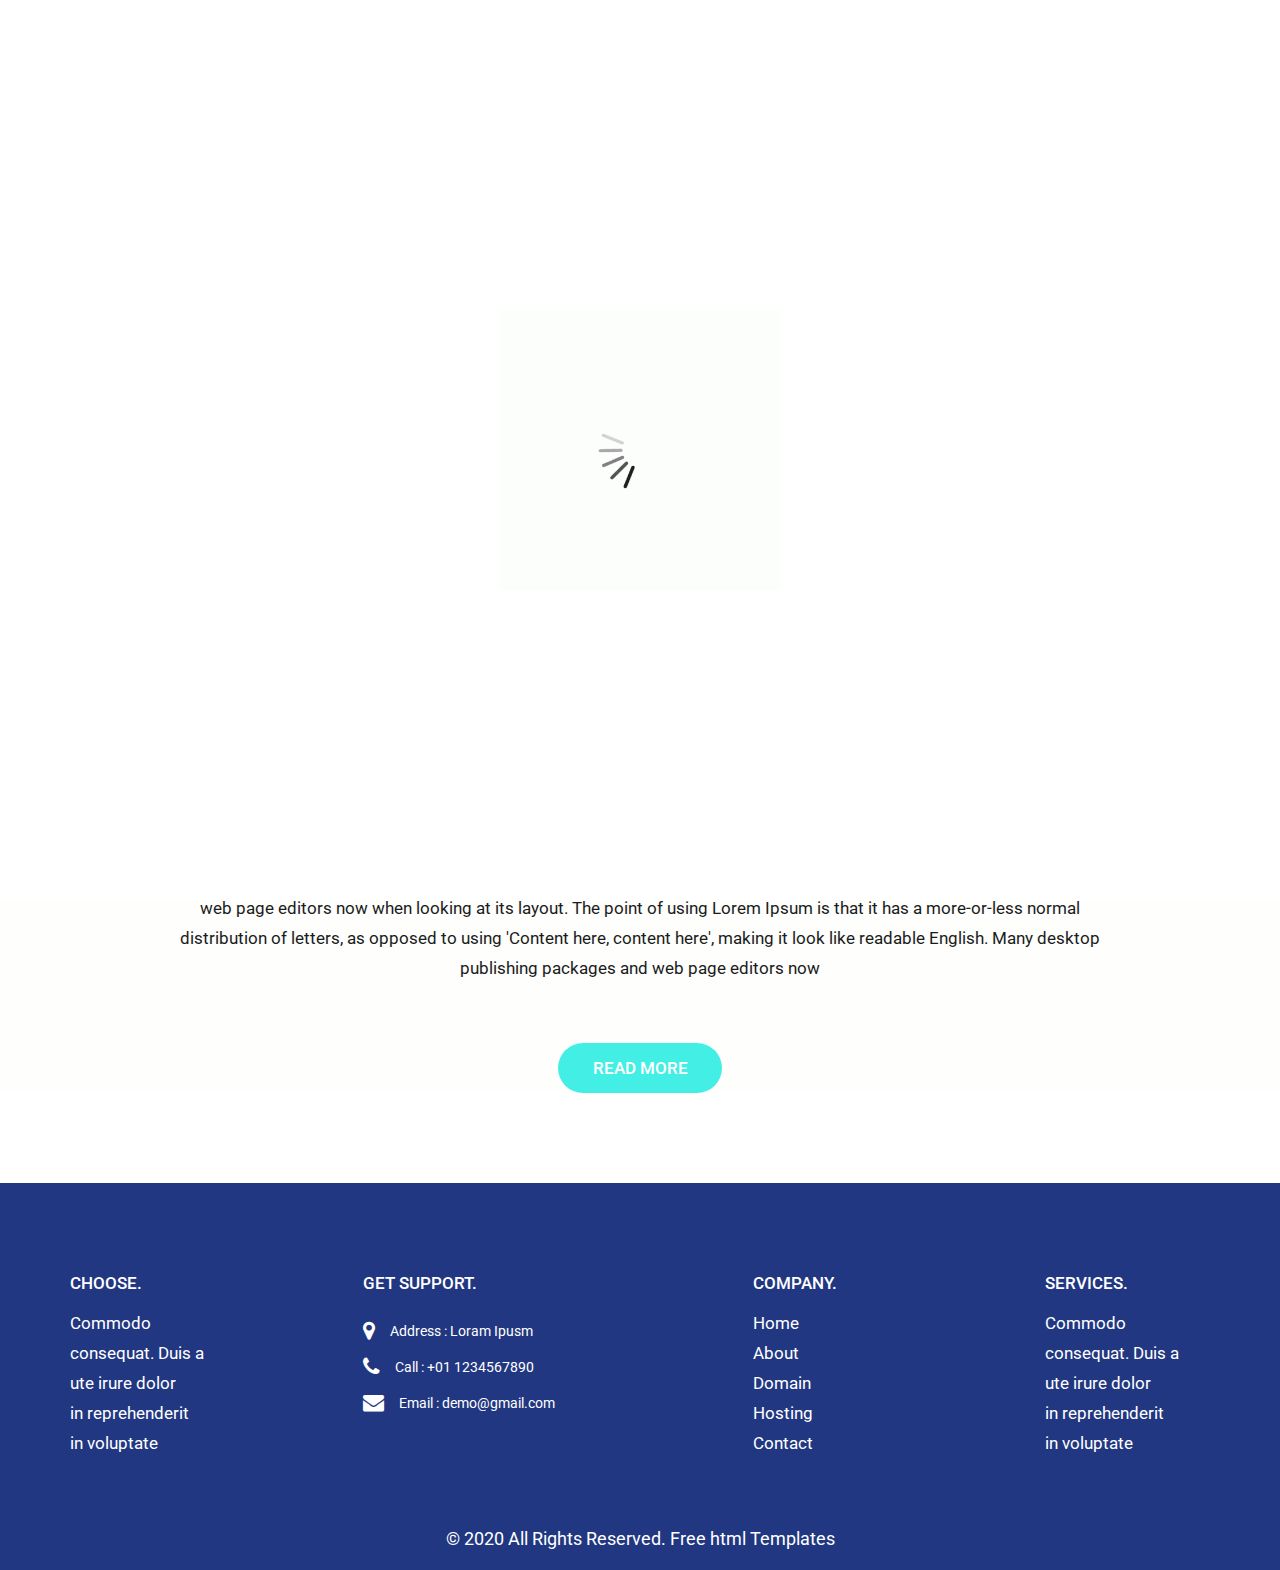
==== about.html @ 3edcdaa5 "First commit bio core. Still template" ====
<!DOCTYPE html>
<html lang="en">
   <head>
      <!-- basic -->
      <meta charset="utf-8">
      <meta http-equiv="X-UA-Compatible" content="IE=edge">
      <!-- mobile metas -->
      <meta name="viewport" content="width=device-width, initial-scale=1">
      <meta name="viewport" content="initial-scale=1, maximum-scale=1">
      <!-- site metas -->
      <title>Penn State - Bioinformatics Core</title>
      <meta name="keywords" content="">
      <meta name="description" content="">
      <meta name="author" content="">
      <!-- bootstrap css -->
      <link rel="stylesheet" href="css/bootstrap.min.css">
      <!-- style css -->
      <link rel="stylesheet" href="css/style.css">
      <!-- Responsive-->
      <link rel="stylesheet" href="css/responsive.css">
      <!-- fevicon -->
      <link rel="icon" href="images/fevicon.png" type="image/gif" />
      <!-- Tweaks for older IEs-->
      <link rel="stylesheet" href="https://netdna.bootstrapcdn.com/font-awesome/4.0.3/css/font-awesome.css">
      <!--[if lt IE 9]>
      <script src="https://oss.maxcdn.com/html5shiv/3.7.3/html5shiv.min.js"></script>
      <script src="https://oss.maxcdn.com/respond/1.4.2/respond.min.js"></script><![endif]-->
   </head>
   <!-- body -->
   <body class="main-layout inner_page">
      <!-- loader  -->
      <div class="loader_bg">
         <div class="loader"><img src="images/loading.gif" alt="#"/></div>
      </div>
      <!-- end loader -->
      <!-- header -->
      <div id="header-container"></div>
      <!-- end header inner -->
      <!-- about -->
      <div class="about">
         <div class="container">
            <div class="row">
               <div class="col-md-12">
                  <div class="titlepage text_align_center">
                     <h2>About <span class="blue_light">Comapny</span></h2>
                  </div>
               </div>
               <div class="col-md-10 offset-md-1">
                  <div class="about_img text_align_center">
                     <figure><img src="images/about.png" alt="#"/></figure>
                     <p>
                        when looking at its layout. The point of using Lorem Ipsum is that it has a more-or-less normal distribution of letters, as opposed to using 'Content here, content here', making it look like readable English. Many desktop publishing packages and web page editors now when looking at its layout. The point of using Lorem Ipsum is that it has a more-or-less normal distribution of letters, as opposed to using 'Content here, content here', making it look like readable English. Many desktop publishing packages and web page editors now 
                     </p>
                     <a class="read_more" href="Javascript:void(0)">Read More</a>
                  </div>
               </div>
            </div>
         </div>
      </div>
      <!-- end about -->
      <!--  footer -->
      <footer>
         <div class="footer">
            <div class="container">
               <div class="row">
                  <div class="col-lg-3 col-md-6 col-sm-6">
                     <div class="infoma text_align_left">
                        <h3>Choose.</h3>
                        <ul class="commodo">
                           <li>Commodo</li>
                           <li>consequat. Duis a</li>
                           <li>ute irure dolor</li>
                           <li>in reprehenderit </li>
                           <li>in voluptate </li>
                        </ul>
                     </div>
                  </div>
                  <div class="col-lg-4 col-md-6 col-sm-6">
                     <div class="infoma">
                        <h3>Get Support.</h3>
                        <ul class="conta">
                           <li><i class="fa fa-map-marker" aria-hidden="true"></i>Address : Loram Ipusm 
                           </li>
                           <li><i class="fa fa-phone" aria-hidden="true"></i>Call : +01 1234567890</li>
                           <li> <i class="fa fa-envelope" aria-hidden="true"></i><a href="Javascript:void(0)"> Email : demo@gmail.com</a></li>
                        </ul>
                     </div>
                  </div>
                  <div class="col-lg-3 col-md-6 col-sm-6">
                     <div class="infoma">
                        <h3>Company.</h3>
                        <ul class="menu_footer">
                           <li><a href="index.html">Home</a></li>
                           <li><a href="about.html">About </a></li>
                           <li><a href="domain.html">Domain</a></li>
                           <li><a href="hosting.html">Hosting</a></li>
                           <li><a href="contact.html">Contact</a></li>
                        </ul>
                     </div>
                  </div>
                  <div class="col-lg-2 col-md-6 col-sm-6">
                     <div class="infoma text_align_left">
                        <h3>Services.</h3>
                        <ul class="commodo">
                           <li>Commodo</li>
                           <li>consequat. Duis a</li>
                           <li>ute irure dolor</li>
                           <li>in reprehenderit </li>
                           <li>in voluptate </li>
                        </ul>
                     </div>
                  </div>
               </div>
            </div>
            <div class="copyright">
               <div class="container">
                  <div class="row">
                     <div class="col-md-12">
                        <p>© 2020 All Rights Reserved. <a href="https://html.design/"> Free html Templates</a></p>
                     </div>
                  </div>
               </div>
            </div>
         </div>
      </footer>
      <!-- end footer -->
      <!-- Javascript files-->
      <script src="js/jquery.min.js"></script>
      <script src="js/bootstrap.bundle.min.js"></script>
      <!-- sidebar -->
      <script src="js/custom.js"></script>
      <script src="js/components.js"></script>
   </body>
</html>
---- css/style.css ----
/*--------------------------------------------------------------------- 
File Name: style.css 
---------------------------------------------------------------------*/


/*--------------------------------------------------------------------- 
import Fonts 
---------------------------------------------------------------------*/

@import url('https://fonts.googleapis.com/css?family=Poppins:100,100i,200,200i,300,300i,400,400i,500,500i,600,600i,700,700i,800,800i,900,900i');
@import url('https://fonts.googleapis.com/css?family=Roboto:300,400,500,700,900&display=swap');

/*****---------------------------------------- 1) 
 2) font-family: 'Poppins', sans-serif;
 ----------------------------------------*****/


/*--------------------------------------------------------------------- 
import Files 
---------------------------------------------------------------------*/

@import url(animate.min.css);
@import url(normalize.css);
@import url(icomoon.css);
@import url(font-awesome.min.css);
@import url(owl.carousel.min.css);
@import url(nice-select.css);

/*--------------------------------------------------------------------- 
basic 
---------------------------------------------------------------------*/

* {
     box-sizing: border-box !important;
}

.container {
     max-width: 1170px;
}

html {
     scroll-behavior: smooth;
}

body {
     color: #666666;
     font-size: 14px;
     font-family: 'Roboto', sans-serif;
     line-height: 1.80857;
     font-weight: normal;
}

a {
     color: #1f1f1f;
     text-decoration: none !important;
     outline: none !important;
     -webkit-transition: all .3s ease-in-out;
     -moz-transition: all .3s ease-in-out;
     -ms-transition: all .3s ease-in-out;
     -o-transition: all .3s ease-in-out;
     transition: all .3s ease-in-out;
}

h1,
h2,
h3,
h4,
h5,
h6 {
     letter-spacing: 0;
     font-weight: normal;
     position: relative;
     padding: 0;
     font-weight: normal;
     line-height: normal;
     color: #111111;
     margin: 0
}

h1 {
     font-size: 24px;
}

h2 {
     font-size: 22px;
     font-family: 'Poppins', sans-serif;
}

h3 {
     font-size: 18px;
}

h4 {
     font-size: 16px
}

h5 {
     font-size: 14px
}

h6 {
     font-size: 13px
}

*,
*::after,
*::before {
     -webkit-box-sizing: border-box;
     -moz-box-sizing: border-box;
     box-sizing: border-box;
}

h1 a,
h2 a,
h3 a,
h4 a,
h5 a,
h6 a {
     color: #212121;
     text-decoration: none!important;
     opacity: 1
}

button:focus {
     outline: none;
}

ul,
li,
ol {
     margin: 0px;
     padding: 0px;
     list-style: none;
}

p {
     margin: 0px;
     font-weight: 400;
     font-size: 17px;
     line-height: 30px;
}

a {
     color: #222222;
     text-decoration: none;
     outline: none !important;
}

a,
.btn {
     text-decoration: none !important;
     outline: none !important;
     -webkit-transition: all .3s ease-in-out;
     -moz-transition: all .3s ease-in-out;
     -ms-transition: all .3s ease-in-out;
     -o-transition: all .3s ease-in-out;
     transition: all .3s ease-in-out;
}

img {
     max-width: 100%;
     height: auto;
}

 :focus {
     outline: 0;
}

.form-control:focus {
     border-color: #ffffff !important;
     box-shadow: 0 0 0 .2rem rgba(255, 255, 255, .25);
}

.navbar-form input {
     border: none !important;
}

blockquote {
     margin: 20px 0 20px;
     padding: 30px;
}

button {
     border: 0;
     margin: 0;
     padding: 0;
     cursor: pointer;
}

.full {
     float: left;
     width: 100%;
}

.full {
     width: 100%;
     float: left;
     margin: 0;
     padding: 0;
}

.titlepage {
     padding-bottom: 60px;
}

.titlepage h2 {
     font-size: 40px;
     color: #2e3192;
     line-height: 40px;
     font-weight: bold;
     padding: 0;
     display: inline-block;
     text-transform: uppercase;
}

.blue_light {
     color: #43eee4;
}

.d_flex {
     display: flex;
     align-items: center;
     flex-wrap: wrap;
}

.read_more {
     font-size: 17px;
     background-color: #43eee4;
     color: #fff;
     width: 100%;
     max-width: 164px;
     text-align: center;
     display: inline-block;
     transition: ease-in all 0.5s;
     font-weight: 500;
     border-radius: 50px;
     height: 50px;
     line-height: 50px;
     text-transform: uppercase;
}

.read_more:hover {
     background: #2e3192;
     color: #fff;
     transition: ease-in all 0.5s;
}

.text_align_left {
     text-align: left;
}

.text_align_right {
     text-align: right;
}

.text_align_center {
     text-align: center;
}


/**-- heading section --**/


/*---------------------------- preloader area ----------------------------*/

.loader_bg {
     position: fixed;
     z-index: 9999999;
     background: #fff;
     width: 100%;
     height: 100%;
}

.loader {
     height: 100%;
     width: 100%;
     position: absolute;
     left: 0;
     top: 0;
     display: flex;
     justify-content: center;
     align-items: center;
}

.loader img {
     width: 280px;
}


/*-- header --*/

.header {
     background: transparent;
     width: 100%;
     z-index: 999;
     height: 102px;
     padding: 25px 0;
     position: absolute;
}

.navigation.navbar {
     float: right;
     padding: 0;
}

.navigation.navbar-dark .navbar-nav .nav-link {
     padding: 0px 25px;
     color: #fff;
     font-size: 17px;
     line-height: 20px;
     font-weight: 400;
     text-transform: uppercase;
}

.navigation.navbar-dark .navbar-nav .nav-link:focus,
.navigation.navbar-dark .navbar-nav .nav-link:hover {
     color: #43eee4;
}

.navigation.navbar-dark .navbar-nav .active>.nav-link,
.navigation.navbar-dark .navbar-nav .nav-link.active,
.navigation.navbar-dark .navbar-nav .nav-link.show,
.navigation.navbar-dark .navbar-nav .show>.nav-link {
     color: #43eee4;
}

.di_no {
     display: none;
}

ul.email li {
     display: inline-block;
     padding-right: 45px;
}

ul.email li:last-child {
     padding-right: 0;
}

ul.email li a {
     color: #fff;
     font-size: 17px;
     text-transform: uppercase;
}

ul.email li i {
     color: #fff;
     font-size: 19px;
     position: relative;
}

ul.email li a i span {
     position: absolute;
     width: 18px;
     height: 18px;
     border-radius: 30px;
     background: #1ee1d6;
     font-size: 14px;
     color: #fff;
     text-align: center;
     line-height: 19px;
     left: -7px;
     top: 1px;
}


/** end header **/


/** banner section **/

.full_bg {
     background: url(../images/banner2.png);
     background-size: cover;
     background-position: center;
     background-repeat: no-repeat;
     height: 100vh;
     padding-bottom: 100px;
}

.slider_main {
     padding-top: 10%;
}

.relative {
     position: inherit;
     left: 0;
     right: 0;
     text-align: left;
     padding: 0;
     bottom: 0;
}

.carousel-item {
     height: 100%;
     width: 100%;
}

.dream .read_more {
     border: none;
     background: #d5d6fd;
     color: #fff;
}

.dream .read_more:hover {
     background: #43eee4;
     color: #fff;
}

.dream .read_more:focus {
     box-shadow: none;
}

.dream h1 {
     padding: 0;
     font-size: 55px;
     line-height: 60px;
     color: #fff;
     font-weight: bold;
     padding-bottom: 30px;
     text-transform: uppercase;
}

.dream_img figure {
     margin: 0;
}

#banner1 .carousel-indicators {
     display: none;
}

#banner1 .carousel-control-prev,
#banner1 .carousel-control-next {
     width: 70px;
     height: 70px;
     background-color: #2e428b;
     color: #fff;
     font-size: 15px;
     opacity: 1;
     border-radius: 50px;
     top: 100%;
}

#banner1 .carousel-control-next {
     right: inherit;
     left: 7%;
}

#banner1 .carousel-control-next:focus,
#banner1 .carousel-control-next:hover,
#banner1 .carousel-control-prev:focus,
#banner1 .carousel-control-prev:hover {
     background-color: #43eee4;
     color: #fff;
}


/** end banner section **/


/** domain **/

.domain {
     background: #fefefd;
     padding-top: 90px;
}

.searchbar {
     height: 70px;
     background-color: #fcfcfd;
     border-radius: 50px;
     padding: 10px 30px;
     display: flex;
     box-shadow: 0 0 59px rgba(30, 30, 29, 0.09);
}

.search_input {
     color: #afb4cc;
     border: 0;
     outline: 0;
     background: #fcfcfd;
     width: 100%;
     line-height: 40px;
     font-size: 17px;
}

.search_icon {
     display: flex;
     justify-content: center;
     align-items: center;
     color: #2e428b;
     font-size: 20px;
}

.search_icon:hover {
     color: #2e428b;
}

.domain_bg {
     background-color: #fcfcfd;
     border-radius: 5px;
     padding: 50px 30px;
     box-shadow: 0 0 59px rgba(30, 30, 29, 0.07);
     margin-top: 30px;
}

.domain-price_main {
     display: flex;
     justify-content: space-between;
     align-items: center;
     flex-wrap: wrap;
}

.domain-price span {
     font-size: 17px;
     color: #272727;
     line-height: 25px;
     text-transform: uppercase;
     display: block;
}

.domain-price strong {
     font-size: 17px;
     color: #2e428b;
     line-height: 22px;
     text-transform: uppercase;
}

.domain_bg .read_more {
     margin: 0 auto;
     display: block;
     margin-bottom: -70px;
     margin-top: 20px;
     ;
}


/** end domain **/


/** guarantee **/

.guarantee {
     background: #fefefd;
     padding-top: 90px;
}

.guarantee .titlepage p {
     color: #4c4b4b;
     padding-top: 10px;
}

.guarantee-box_main {
     margin-bottom: 30px;
}

.guarantee-box {
     background: #fff;
     margin-bottom: 40px;
     cursor: pointer;
}

.guarantee-box i {
     border: #1ee1d6 solid 6px;
     width: 221px;
     height: 221px;
     display: flex;
     align-items: center;
     justify-content: center;
     border-radius: 61%;
     margin: 0 auto;
     transition: ease-in all 0.5s;
     background: #fff;
}

.guarantee-box h3 {
     color: #1a1c1b;
     font-size: 17px;
     line-height: 19px;
     font-weight: bold;
     text-transform: uppercase;
     padding-top: 35px;
}

.guarantee-box p {
     padding-top: 15px;
     color: #4c4b4b;
     display: flex;
     align-items: center;
     justify-content: center;
}

.guarantee-box_main .read_more {
     margin: 0 auto;
     display: block;
}

#ho_co:hover .guarantee-box i {
     border: #43eee4 solid 6px;
     transition: ease-in all 0.5s;
     background: #2e428b;
}

.guarantee-box i svg {
     transition: ease-in all 0.5s;
     fill: #2e428b;
}

#ho_co:hover .guarantee-box i svg {
     fill: #fff;
     transition: ease-in all 0.5s;
}

/** end guarantee **/


/** order **/

.order {
     background: #fefefd;
     padding-top: 60px;
}

.order .titlepage p {
     color: #4c4b4b;
     padding-top: 10px;
}

.order-box_main {
     margin-bottom: 30px;
}

.order-box {
     border: #1ee1d6 solid 3px;
     background: #fff;
     margin-bottom: 40px;
     transition: ease-in all 0.5s;
     padding: 40px 10px;
     cursor: pointer;
}

.order-box h3 {
     color: #2e3192;
     font-size: 20px;
     line-height: 20px;
     font-weight: 500;
     text-transform: uppercase;
     padding-bottom: 15px;
     transition: ease-in all 0.5s;
}

.order-box p {
     padding-top: 9px;
     color: #252626;
     display: flex;
     align-items: center;
     justify-content: center;
     padding-bottom: 15px;
}

.order-box p span {
     font-size: 44px;
     line-height: 44px;
     font-weight: bold;
     padding: 0 15px;
}

.order-box a {
     border: #7381b1 solid 1px;
     padding: 6px 20px;
     margin: 0 auto;
     border-radius: 30px;
     color: #464647;
     transition: ease-in all 0.5s;
}

.order-box a:hover {
     background-color: #2e3192;
     color: #fff;
     transition: ease-in all 0.5s;
}

ul.supp li {
     font-size: 17px;
     color: #464647;
     line-height: 23px;
     padding-top: 21px;
}

.order-box_main .read_more {
     margin: 0 auto;
     display: block;
}

#ho_co:hover .order-box h3 {
     color: #43eee4;
     transition: ease-in all 0.5s;
}

#ho_co:hover .order-box {
     border: #2e3192 solid 3px;
     transition: ease-in all 0.5s;
}

#ho_co:hover .read_more {
     background-color: #2e3192;
     transition: ease-in all 0.5s;
}


/** end order **/


/** about section **/

.about {
     background: #fefefd;
     padding-top: 60px;
}

.about_img figure {
     margin: 0;
}

.about_img p {
     color: #1a1c1b;
     padding-top: 60px;
     padding-bottom: 60px;
}

.about .read_more {
     display: block;
     margin: 0 auto;
}


/** end about section **/


/** contact **/

.contact {
     background: #fefefd;
     padding-top: 90px;
}

.main_form {
     width: 100%;
}

.main_form .contactus {
     padding: 0px 30px;
     margin-bottom: 35px;
     width: 100%;
     height: 60px;
     background: #fff;
     color: #9192be;
     font-size: 17px;
     font-weight: normal;
     border-radius: 50px;
     border: #7381b1 solid 1px;
     text-transform: uppercase;
}

.main_form .textarea {
     margin-bottom: 35px;
     width: 100%;
     background: #fff;
     color: #9192be;
     font-size: 17px;
     font-weight: normal;
     padding: 115px 30px 10px 30px;
     height: 270px;
     border-radius: 30px;
     border: #7381b1 solid 1px;
     text-transform: uppercase;
}

.main_form .send_btn {
     font-size: 17px;
     transition: ease-in all 0.5s;
     background-color: #43eee4;
     text-transform: uppercase;
     color: #fff;
     max-width: 363px;
     width: 100%;
     display: block;
     margin: 0 auto;
     margin-top: 20px;
     font-weight: 500;
     border-radius: 40px;
     line-height: 69px;
     height: 69px;
}

.main_form .send_btn:hover {
     background: #2e3192;
     color: #fff;
     transition: ease-in all 0.5s;
}

#request *::placeholder {
     color: #9192be;
     opacity: 1;
}


/** end contact **/


/** footer **/

.footer {
     margin-top: 90px;
     padding-top: 90px;
     background: #223781;
     text-align: center;
}

.form_subscri {
     margin-right: 31px;
}

.infoma {
     display: block;
     padding-bottom: 20px;
}

ul.commodo li {
     color: #fff;
     font-size: 17px;
     text-align: left;
     line-height: 30px;
     display: block;
}

.infoma h3 {
     text-align: left;
     font-weight: 500;
     font-size: 17px;
     line-height: 20px;
     color: #fff;
     padding-bottom: 15px;
     text-transform: uppercase;
}

ul.menu_footer li a {
     color: #fff;
     font-size: 17px;
     text-align: left;
     line-height: 30px;
     display: block;
}

ul.menu_footer li a:hover {
     color: #43eee4;
}

ul.conta {
     padding-top: 12px;
}

ul.conta li {
     color: #fff;
     text-align: left;
     padding-bottom: 15px;
     font-size: 14px;
     line-height: 18px;
     display: flex;
     align-items: center;
}

ul.conta li:last-child {
     padding-right: 0;
}

ul.conta li i {
     padding-right: 15px;
     text-align: center;
     font-size: 21px;
     color: #fff;
}

ul.conta li a {
     color: #fff;
}

.copyright {
     margin-top: 50px;
     padding-bottom: 20px;
}

.copyright p {
     color: #fff;
     font-size: 18px;
     line-height: 22px;
     text-align: center;
     font-weight: normal;
}

.copyright a {
     color: #fff;
}

.copyright a:hover {
     color: #43eee4;
}


/** end footer **/


/**  inner page css **/

.inner_page .header {
     position: inherit;
     background: #2e3192;
     box-shadow: 0px 0px 9px 0px #2e3192;
     margin-bottom: 10px;
}

.hosting_page .footer {
     margin-top: 60px;
}
---- css/responsive.css ----
/*--------------------------------------------------------------------- 
File Name: responsive.css 
---------------------------------------------------------------------*/

@media (min-width: 1200px) and (max-width: 1500px) {
    .full_bg {
        padding-top: 100px;
        height: 100%;
        background-size: 100% 100%;
        background: #2e3192;
    }
}

@media (min-width: 992px) and (max-width: 1199px) {
    .full_bg {
        padding-top: 100px;
        height: 100%;
        background-size: 100% 100%;
        background: #2e3192;
    }
}

@media (min-width: 768px) and (max-width: 991px) {
    .full_bg {
        padding-top: 100px;
        height: 100%;
        background-size: 100% 100%;
        background: #2e3192;
    }
    .navigation.navbar-dark .navbar-nav .nav-link {
        padding: 0px 13px;
    }
    ul.email li {
        padding-right: 13px;
    }
    #banner1 .carousel-control-next {
        left: 10%;
    }
    .titlepage h2 {
        font-size: 32px;
    }
    .domain-price strong {
        font-size: 14px;
    }
    .order-box p {
        font-size: 15px;
    }
    .order-box p span {
        font-size: 24px;
        padding: 0 9px;
        line-height: 30px;
    }
}

@media (min-width: 576px) and (max-width: 767px) {
    .full_bg {
        padding-top: 100px;
        height: 100%;
        background-size: 100% 100%;
        background: #2e3192;
    }
    #banner1 .carousel-control-next {
        left: 13%;
    }
    .dream_img {
        padding-top: 30px;
    }
    .titlepage h2 {
        font-size: 36px;
    }
    .domain-price span {
        font-size: 12px;
    }
    .domain-price strong {
        font-size: 12px;
    }
    .navigation.navbar {
        float: right;
        display: inherit !important;
        padding: 0;
        width: 100%;
    }
    .navigation .navbar-collapse {
        background: #2e3192;
        padding: 20px;
        margin-top: 24px;
        position: absolute;
        width: 100%;
        z-index: 999;
        box-shadow: 0 0 59px rgba(30, 30, 29, 0.25);
    }
    .navigation.navbar-dark .navbar-nav .nav-link {
        padding: 10px 0;
        color: #fff;
    }
    .navigation.navbar-dark .navbar-toggler {
        border: inherit;
        float: right;
        padding: 0;
        width: 100%;
        outline: inherit;
        margin-top: -49px;
    }
    .navigation.navbar-dark .navbar-toggler-icon {
        background: url(../images/menu_icon.png);
        background-repeat: no-repeat;
        width: 48px;
        float: right;
    }
    .d_none {
        display: none;
    }
}

@media (max-width: 575px) {
    .full_bg {
        padding-top: 100px;
        height: 100%;
        background-size: 100% 100%;
        background: #2e3192;
    }
    .dream h1 {
        font-size: 44px;
        line-height: 55px;
    }
    .dream .read_more {
        margin-bottom: 10px;
    }
    .slider_main {
        padding-top: 20%;
    }
    .dream_img {
        padding-top: 20px;
    }
    .logo {
        float: left;
    }
    #banner1 .carousel-control-next {
        left: 24%;
    }
    .titlepage h2 {
        line-height: 35px;
        font-size: 32px;
    }
    .domain-price {
        padding-bottom: 10px;
    }
    .navigation.navbar {
        float: right;
        display: inherit !important;
        padding: 0;
        width: 100%;
        margin-top: -49px;
    }
    .navigation .navbar-collapse {
        background: #2e3192;
        padding: 20px;
        margin-top: 70px;
        position: absolute;
        width: 100%;
        z-index: 999;
        box-shadow: 0 0 59px rgba(30, 30, 29, 0.25);
    }
    .navigation.navbar-dark .navbar-nav .nav-link {
        padding: 10px 0;
        color: #fff;
    }
    .navigation.navbar-dark .navbar-toggler {
        float: right;
        border: inherit;
        margin-top: 1px;
        padding: 0;
        outline: inherit;
    }
    .navigation.navbar-dark .navbar-toggler-icon {
        background: url(../images/menu_icon.png);
        background-repeat: no-repeat;
        width: 48px;
    }
    .d_none {
        display: none;
    }
}
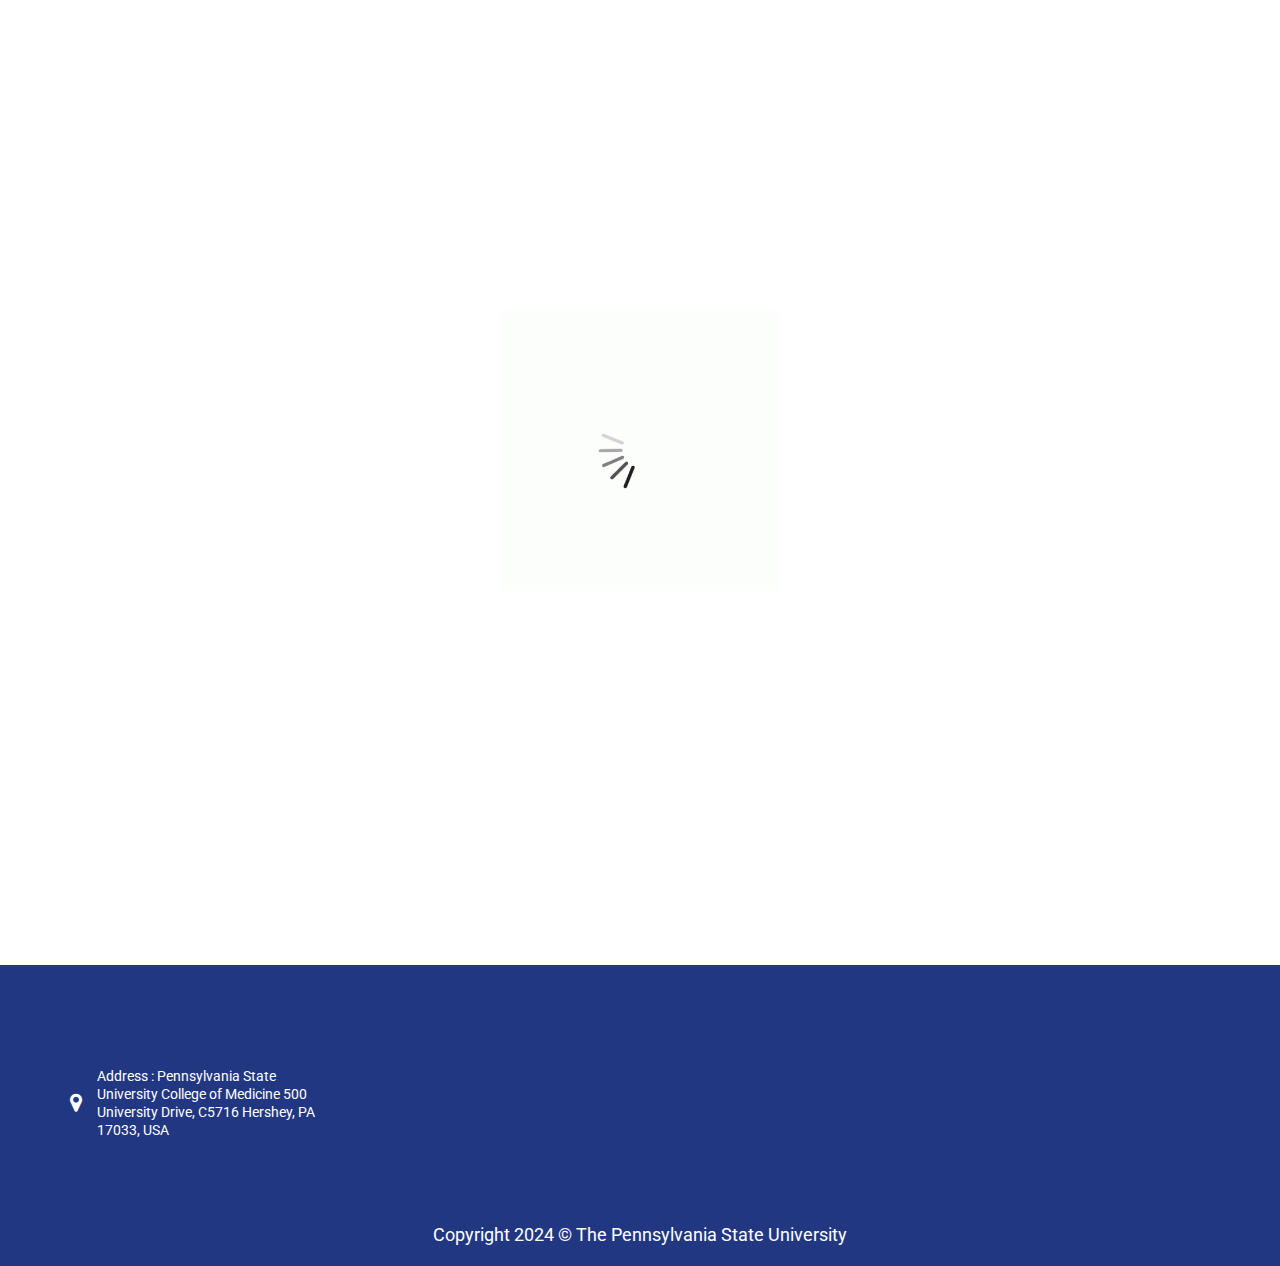
==== commit e2e484ec: "First draft with about + contact" ====
--- a/about.html
+++ b/about.html
@@ -1,134 +1,117 @@
 <!DOCTYPE html>
 <html lang="en">
-   <head>
-      <!-- basic -->
-      <meta charset="utf-8">
-      <meta http-equiv="X-UA-Compatible" content="IE=edge">
-      <!-- mobile metas -->
-      <meta name="viewport" content="width=device-width, initial-scale=1">
-      <meta name="viewport" content="initial-scale=1, maximum-scale=1">
-      <!-- site metas -->
-      <title>Penn State - Bioinformatics Core</title>
-      <meta name="keywords" content="">
-      <meta name="description" content="">
-      <meta name="author" content="">
-      <!-- bootstrap css -->
-      <link rel="stylesheet" href="css/bootstrap.min.css">
-      <!-- style css -->
-      <link rel="stylesheet" href="css/style.css">
-      <!-- Responsive-->
-      <link rel="stylesheet" href="css/responsive.css">
-      <!-- fevicon -->
-      <link rel="icon" href="images/fevicon.png" type="image/gif" />
-      <!-- Tweaks for older IEs-->
-      <link rel="stylesheet" href="https://netdna.bootstrapcdn.com/font-awesome/4.0.3/css/font-awesome.css">
-      <!--[if lt IE 9]>
+
+<head>
+   <!-- basic -->
+   <meta charset="utf-8">
+   <meta http-equiv="X-UA-Compatible" content="IE=edge">
+   <!-- mobile metas -->
+   <meta name="viewport" content="width=device-width, initial-scale=1">
+   <meta name="viewport" content="initial-scale=1, maximum-scale=1">
+   <!-- site metas -->
+   <title>Penn State - Bioinformatics Core</title>
+   <meta name="keywords" content="">
+   <meta name="description" content="">
+   <meta name="author" content="">
+   <!-- bootstrap css -->
+   <link rel="stylesheet" href="css/bootstrap.min.css">
+   <!-- style css -->
+   <link rel="stylesheet" href="css/style.css">
+   <!-- Responsive-->
+   <link rel="stylesheet" href="css/responsive.css">
+   <!-- fevicon -->
+   <link rel="icon" href="https://www.psu.edu/favicon.ico" type="image/gif" />
+   <!-- Tweaks for older IEs-->
+   <link rel="stylesheet" href="https://netdna.bootstrapcdn.com/font-awesome/4.0.3/css/font-awesome.css">
+   <!--[if lt IE 9]>
       <script src="https://oss.maxcdn.com/html5shiv/3.7.3/html5shiv.min.js"></script>
       <script src="https://oss.maxcdn.com/respond/1.4.2/respond.min.js"></script><![endif]-->
-   </head>
-   <!-- body -->
-   <body class="main-layout inner_page">
-      <!-- loader  -->
-      <div class="loader_bg">
-         <div class="loader"><img src="images/loading.gif" alt="#"/></div>
-      </div>
-      <!-- end loader -->
-      <!-- header -->
-      <div id="header-container"></div>
-      <!-- end header inner -->
-      <!-- about -->
-      <div class="about">
-         <div class="container">
-            <div class="row">
-               <div class="col-md-12">
-                  <div class="titlepage text_align_center">
-                     <h2>About <span class="blue_light">Comapny</span></h2>
-                  </div>
+</head>
+<!-- body -->
+
+<style>
+   /* body {
+      box-sizing: border-box;
+   } */
+
+   .team-container {
+            display: grid;
+            grid-template-columns: repeat(auto-fit, minmax(200px, 1fr));
+            justify-content: space-between; /* Spreads items evenly */
+            padding: 20px;
+            gap: 15px;
+
+   }
+
+   .item {
+      text-align: center;
+   }
+
+   .item img {
+      width: 100%;
+      height: auto;
+      aspect-ratio: 1 / 1;
+      object-fit: cover;
+      border-radius: 8px;
+   }
+
+   .caption {
+      margin-top: 10px;
+      font-size: 16px;
+      color: #333;
+   }
+</style>
+
+<body class="main-layout inner_page">
+   <!-- loader  -->
+   <div class="loader_bg">
+      <div class="loader"><img src="images/loading.gif" alt="#" /></div>
+   </div>
+   <!-- end loader -->
+   <!-- header -->
+   <div id="header-container"></div>
+   <!-- end header inner -->
+   <!-- about -->
+   <div class="about">
+      <div class="container">
+         <div class="row">
+            <div class="col-md-12">
+               <div class="titlepage text_align_center">
+                  <h2>MEET THE <span class="blue_light">Team</span></h2>
                </div>
-               <div class="col-md-10 offset-md-1">
-                  <div class="about_img text_align_center">
-                     <figure><img src="images/about.png" alt="#"/></figure>
-                     <p>
-                        when looking at its layout. The point of using Lorem Ipsum is that it has a more-or-less normal distribution of letters, as opposed to using 'Content here, content here', making it look like readable English. Many desktop publishing packages and web page editors now when looking at its layout. The point of using Lorem Ipsum is that it has a more-or-less normal distribution of letters, as opposed to using 'Content here, content here', making it look like readable English. Many desktop publishing packages and web page editors now 
-                     </p>
-                     <a class="read_more" href="Javascript:void(0)">Read More</a>
-                  </div>
+            </div>
+            <div class="team-container">
+               <div class="item">
+                  <img src="/images/team/ilias.jpg" alt="Image 1">
+                  <div class="caption"><span style="font-weight: bold">Ilias</span> is a Principal Investigator with years of experience on advanced bioinformatics research and managing strong academic teams. </div>
+               </div>
+               <div class="item">
+                  <img src="/images/team/giannis.jpg" alt="Image 2">
+                  <div class="caption"><span style="font-weight: bold">Ioannis</span> is a Machine Learning Engineer with a passion for algorithms. His main research interest is developing optimized pipelines for feature extraction and machine learning on large scale genomic data. </div>
+               </div>
+               <div class="item">
+                  <img src="/images/team/kimonas.jpg" alt="Image 3">
+                  <div class="caption"><span style="font-weight: bold">Kimonas</span> is an Electrical and Computer Engineer with a strong inclination towards software engineering , system design and cybersecurity. He has worked at IBM security expert labs and his reasearch interests cover software architecture, algorithms and cybersecurity. </div>
+               </div>
+               <div class="item">
+                  <img src="/images/team/michalis.png" alt="Image 4">
+                  <div class="caption"><span style="font-weight: bold">Michalis</span> is an Electrical and Computer Engineer with a robust background in theoretical computer science and software engineering, having previously contributed his expertise at IBM’s Data & AI department.</div>
                </div>
             </div>
          </div>
       </div>
-      <!-- end about -->
-      <!--  footer -->
-      <footer>
-         <div class="footer">
-            <div class="container">
-               <div class="row">
-                  <div class="col-lg-3 col-md-6 col-sm-6">
-                     <div class="infoma text_align_left">
-                        <h3>Choose.</h3>
-                        <ul class="commodo">
-                           <li>Commodo</li>
-                           <li>consequat. Duis a</li>
-                           <li>ute irure dolor</li>
-                           <li>in reprehenderit </li>
-                           <li>in voluptate </li>
-                        </ul>
-                     </div>
-                  </div>
-                  <div class="col-lg-4 col-md-6 col-sm-6">
-                     <div class="infoma">
-                        <h3>Get Support.</h3>
-                        <ul class="conta">
-                           <li><i class="fa fa-map-marker" aria-hidden="true"></i>Address : Loram Ipusm 
-                           </li>
-                           <li><i class="fa fa-phone" aria-hidden="true"></i>Call : +01 1234567890</li>
-                           <li> <i class="fa fa-envelope" aria-hidden="true"></i><a href="Javascript:void(0)"> Email : demo@gmail.com</a></li>
-                        </ul>
-                     </div>
-                  </div>
-                  <div class="col-lg-3 col-md-6 col-sm-6">
-                     <div class="infoma">
-                        <h3>Company.</h3>
-                        <ul class="menu_footer">
-                           <li><a href="index.html">Home</a></li>
-                           <li><a href="about.html">About </a></li>
-                           <li><a href="domain.html">Domain</a></li>
-                           <li><a href="hosting.html">Hosting</a></li>
-                           <li><a href="contact.html">Contact</a></li>
-                        </ul>
-                     </div>
-                  </div>
-                  <div class="col-lg-2 col-md-6 col-sm-6">
-                     <div class="infoma text_align_left">
-                        <h3>Services.</h3>
-                        <ul class="commodo">
-                           <li>Commodo</li>
-                           <li>consequat. Duis a</li>
-                           <li>ute irure dolor</li>
-                           <li>in reprehenderit </li>
-                           <li>in voluptate </li>
-                        </ul>
-                     </div>
-                  </div>
-               </div>
-            </div>
-            <div class="copyright">
-               <div class="container">
-                  <div class="row">
-                     <div class="col-md-12">
-                        <p>© 2020 All Rights Reserved. <a href="https://html.design/"> Free html Templates</a></p>
-                     </div>
-                  </div>
-               </div>
-            </div>
-         </div>
-      </footer>
-      <!-- end footer -->
-      <!-- Javascript files-->
-      <script src="js/jquery.min.js"></script>
-      <script src="js/bootstrap.bundle.min.js"></script>
-      <!-- sidebar -->
-      <script src="js/custom.js"></script>
-      <script src="js/components.js"></script>
-   </body>
+   </div>
+   <!-- end about -->
+   <!--  footer -->
+   <div id='footer-container'></div>
+
+   <!-- end footer -->
+   <!-- Javascript files-->
+   <script src="js/jquery.min.js"></script>
+   <script src="js/bootstrap.bundle.min.js"></script>
+   <!-- sidebar -->
+   <script src="js/custom.js"></script>
+   <script src="js/components.js"></script>
+</body>
+
 </html>--- a/css/style.css
+++ b/css/style.css
@@ -923,4 +923,5 @@
 
 .hosting_page .footer {
      margin-top: 60px;
-}+}
+
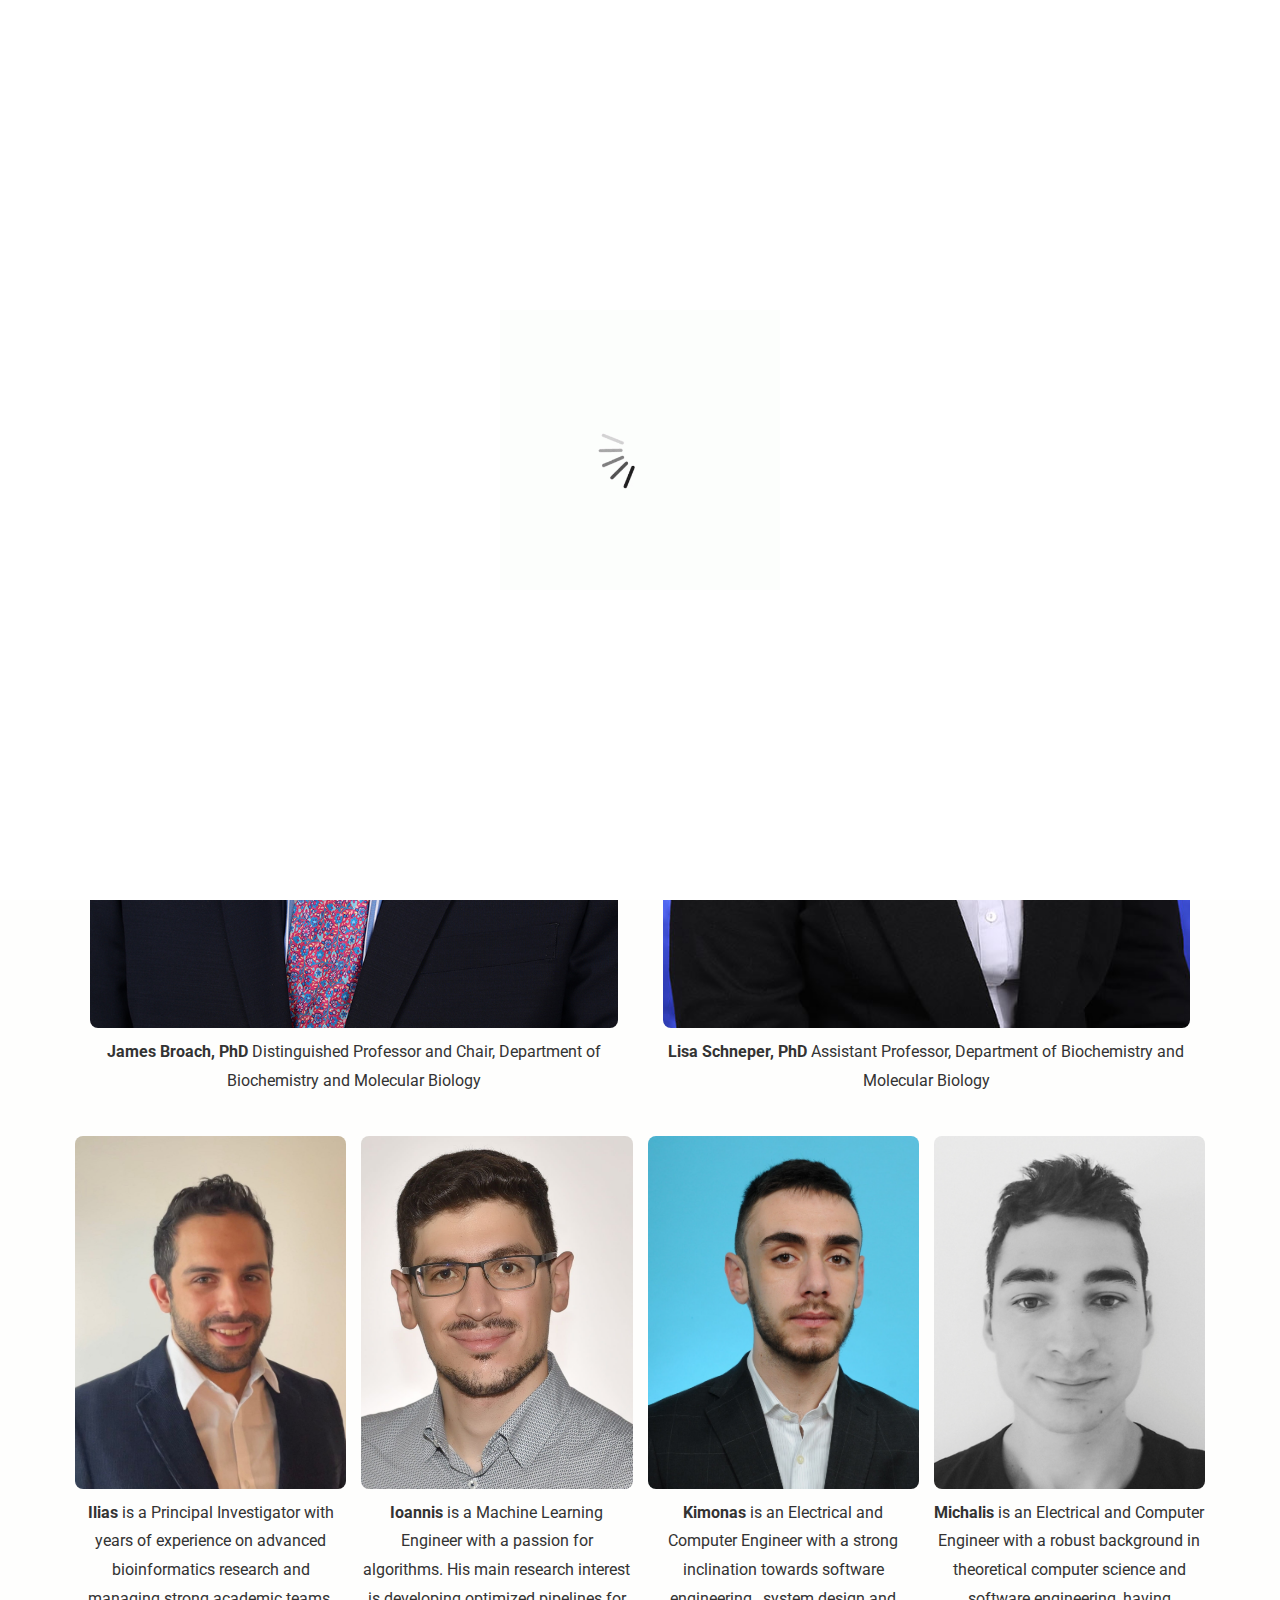
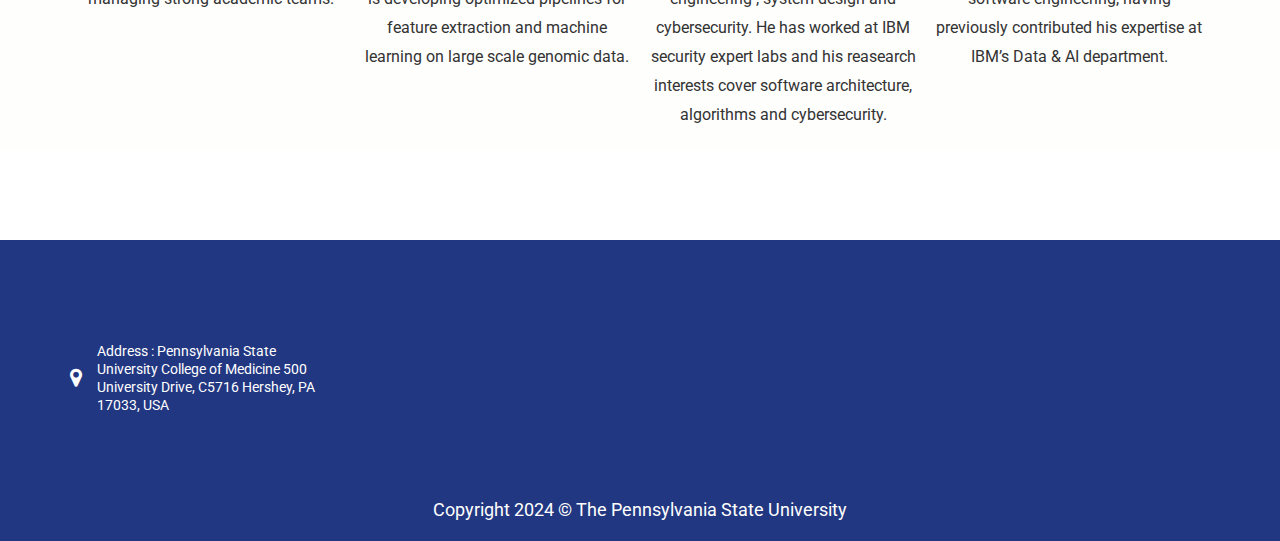
==== commit 87c2fb72: "Added two professors" ====
--- a/about.html
+++ b/about.html
@@ -50,7 +50,7 @@
    .item img {
       width: 100%;
       height: auto;
-      aspect-ratio: 1 / 1;
+      aspect-ratio: 1 / 1.3;
       object-fit: cover;
       border-radius: 8px;
    }
@@ -78,6 +78,16 @@
             <div class="col-md-12">
                <div class="titlepage text_align_center">
                   <h2>MEET THE <span class="blue_light">Team</span></h2>
+               </div>
+            </div>
+            <div class="team-container" style="width: 100%;">
+               <div class="col item">
+                  <img src="/images/team/james.jfif" alt="Image 01" >
+                  <div class="caption"><span style="font-weight: bold">James Broach, PhD</span> Distinguished Professor and Chair, Department of Biochemistry and Molecular Biology </div>
+               </div>
+               <div class="col item" >
+                  <img src="/images/team/lisa.jfif" alt="Image 02">
+                  <div class="caption"><span style="font-weight: bold">Lisa Schneper, PhD</span> Assistant Professor, Department of Biochemistry and Molecular Biology</div>
                </div>
             </div>
             <div class="team-container">
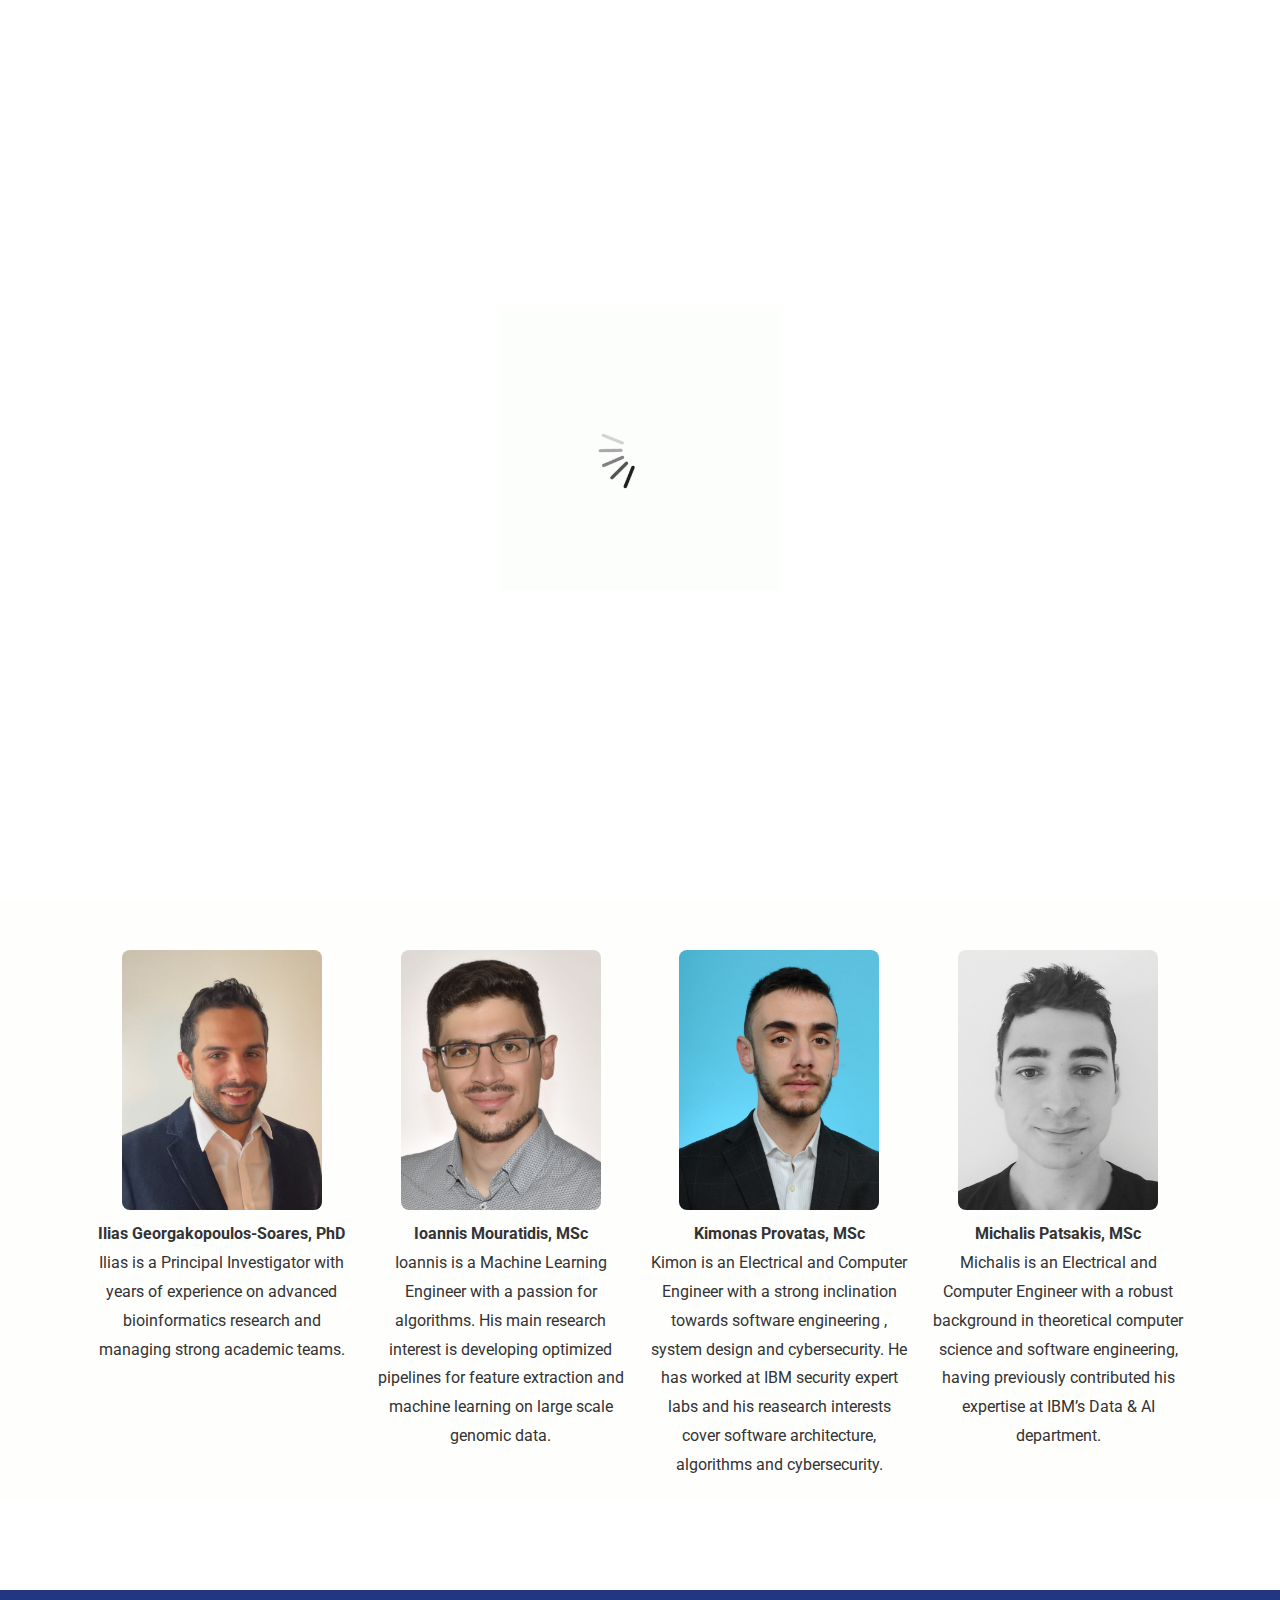
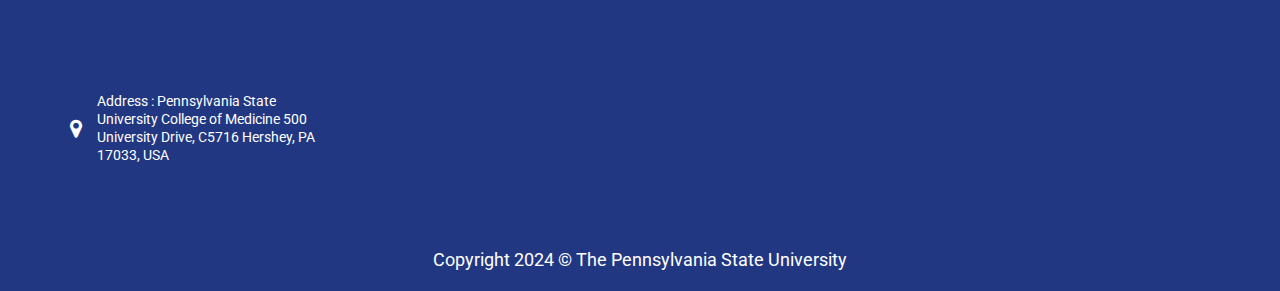
==== commit cb324fed: "Changes in about.html & responsiveness of logo" ====
--- a/about.html
+++ b/about.html
@@ -43,16 +43,26 @@
 
    }
 
+   .team-container-penn {
+      display: grid;
+      grid-template-columns: repeat(2, 1fr); /* 2 columns for Lisa and James */
+      justify-content: space-between; 
+      padding: 20px;
+      gap: 15px;
+   }
+
    .item {
       text-align: center;
+
    }
 
    .item img {
-      width: 100%;
       height: auto;
       aspect-ratio: 1 / 1.3;
       object-fit: cover;
       border-radius: 8px;
+      max-width: 200px;
+
    }
 
    .caption {
@@ -60,6 +70,15 @@
       font-size: 16px;
       color: #333;
    }
+
+   
+   .team-container-penn .caption {
+      max-width: 200px;
+      margin-left: auto;
+      margin-right: auto;
+   }
+
+
 </style>
 
 <body class="main-layout inner_page">
@@ -74,41 +93,48 @@
    <!-- about -->
    <div class="about">
       <div class="container">
-         <div class="row">
             <div class="col-md-12">
                <div class="titlepage text_align_center">
                   <h2>MEET THE <span class="blue_light">Team</span></h2>
                </div>
             </div>
-            <div class="team-container" style="width: 100%;">
-               <div class="col item">
+            <div class="team-container-penn" >
+               <div class="item">
                   <img src="/images/team/james.jfif" alt="Image 01" >
                   <div class="caption"><span style="font-weight: bold">James Broach, PhD</span> Distinguished Professor and Chair, Department of Biochemistry and Molecular Biology </div>
                </div>
-               <div class="col item" >
+               <div class="item" >
                   <img src="/images/team/lisa.jfif" alt="Image 02">
                   <div class="caption"><span style="font-weight: bold">Lisa Schneper, PhD</span> Assistant Professor, Department of Biochemistry and Molecular Biology</div>
                </div>
             </div>
+            <br>
+            <br>
+
+            <div class="col-md-12">
+               <div class="titlepage text_align_center">
+                  <h2>External  <span class="blue_light">Consultants</span></h2>
+               </div>
+            </div>
+               
             <div class="team-container">
                <div class="item">
                   <img src="/images/team/ilias.jpg" alt="Image 1">
-                  <div class="caption"><span style="font-weight: bold">Ilias</span> is a Principal Investigator with years of experience on advanced bioinformatics research and managing strong academic teams. </div>
+                  <div class="caption"><span style="font-weight: bold">Ilias Georgakopoulos-Soares, PhD <br> </span>Ilias is a Principal Investigator with years of experience on advanced bioinformatics research and managing strong academic teams. </div>
                </div>
                <div class="item">
                   <img src="/images/team/giannis.jpg" alt="Image 2">
-                  <div class="caption"><span style="font-weight: bold">Ioannis</span> is a Machine Learning Engineer with a passion for algorithms. His main research interest is developing optimized pipelines for feature extraction and machine learning on large scale genomic data. </div>
+                  <div class="caption"><span style="font-weight: bold">Ioannis Mouratidis, MSc <br></span>Ioannis is a Machine Learning Engineer with a passion for algorithms. His main research interest is developing optimized pipelines for feature extraction and machine learning on large scale genomic data. </div>
                </div>
                <div class="item">
                   <img src="/images/team/kimonas.jpg" alt="Image 3">
-                  <div class="caption"><span style="font-weight: bold">Kimonas</span> is an Electrical and Computer Engineer with a strong inclination towards software engineering , system design and cybersecurity. He has worked at IBM security expert labs and his reasearch interests cover software architecture, algorithms and cybersecurity. </div>
+                  <div class="caption"><span style="font-weight: bold">Kimonas Provatas, MSc <br> </span>Kimon is an Electrical and Computer Engineer with a strong inclination towards software engineering , system design and cybersecurity. He has worked at IBM security expert labs and his reasearch interests cover software architecture, algorithms and cybersecurity. </div>
                </div>
                <div class="item">
                   <img src="/images/team/michalis.png" alt="Image 4">
-                  <div class="caption"><span style="font-weight: bold">Michalis</span> is an Electrical and Computer Engineer with a robust background in theoretical computer science and software engineering, having previously contributed his expertise at IBM’s Data & AI department.</div>
+                  <div class="caption"><span style="font-weight: bold">Michalis Patsakis, MSc <br></span>Michalis is an Electrical and Computer Engineer with a robust background in theoretical computer science and software engineering, having previously contributed his expertise at IBM’s Data & AI department.</div>
                </div>
             </div>
-         </div>
       </div>
    </div>
    <!-- end about -->
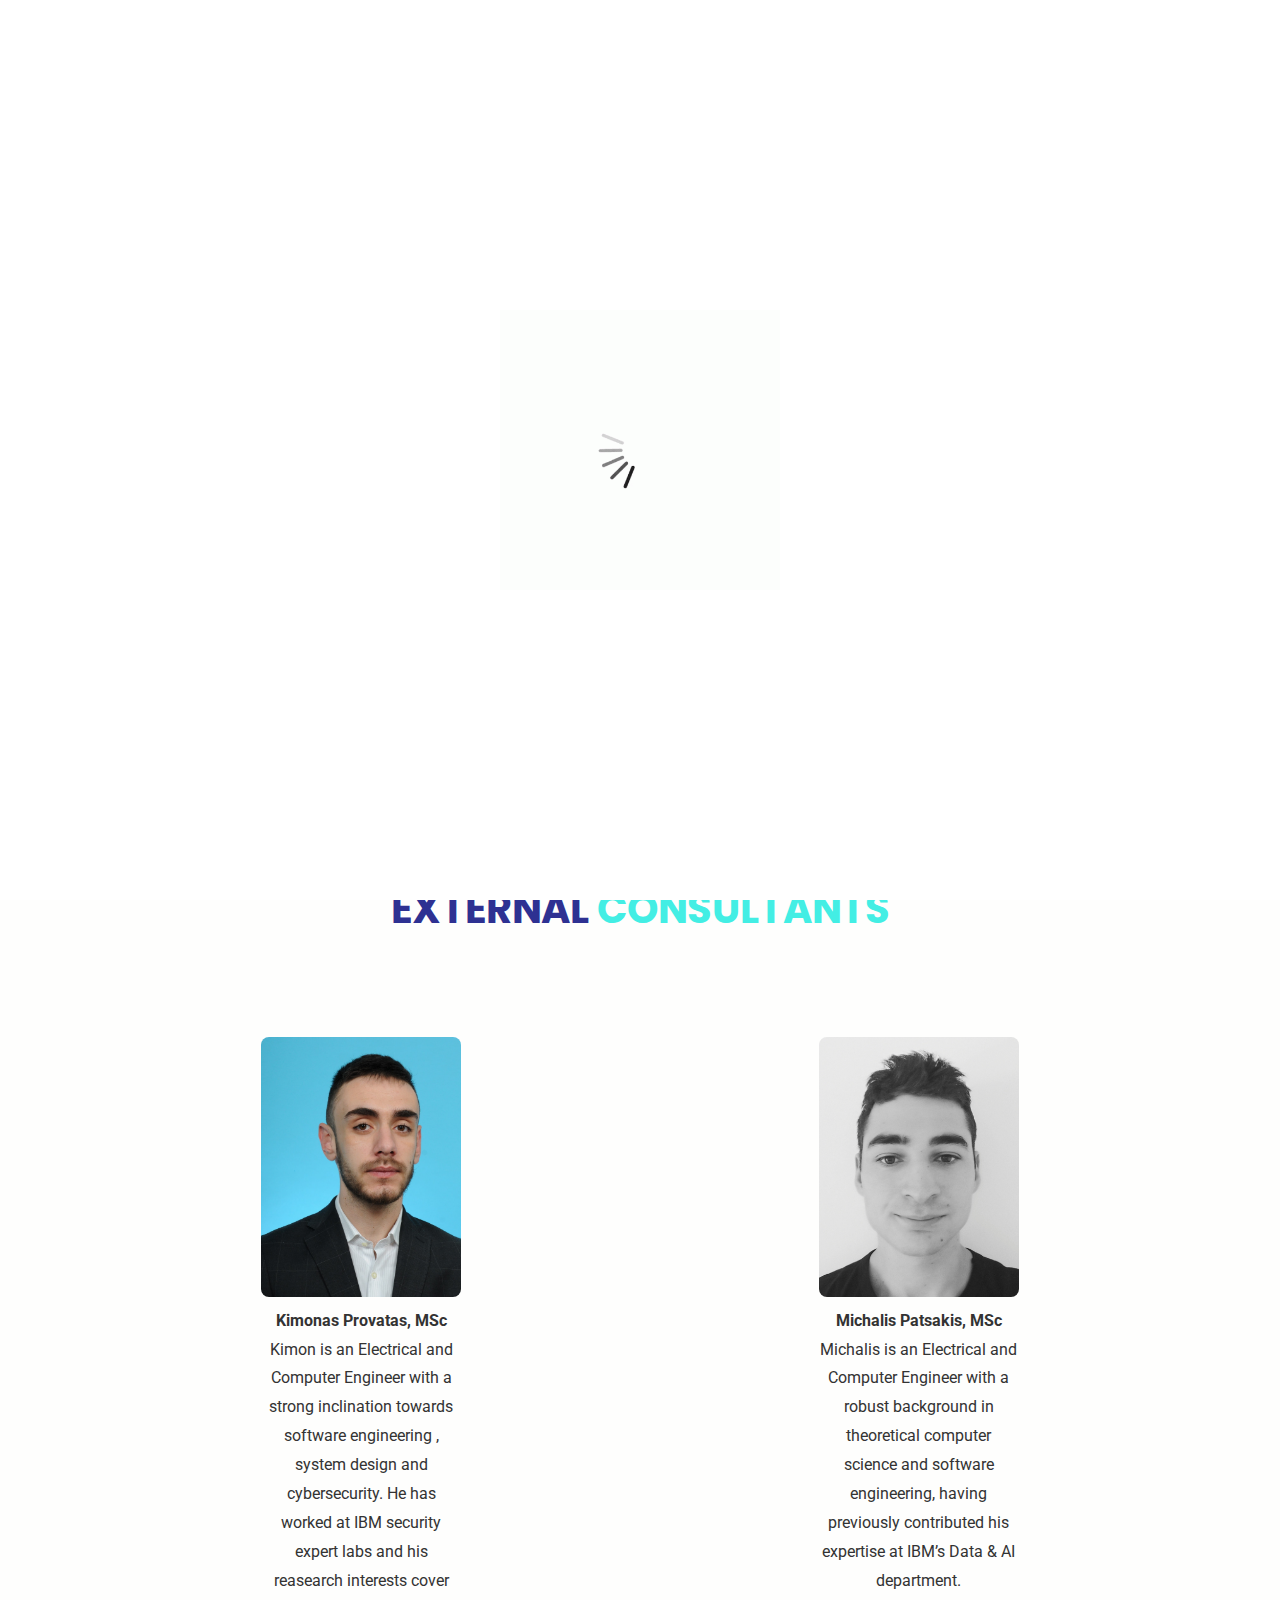
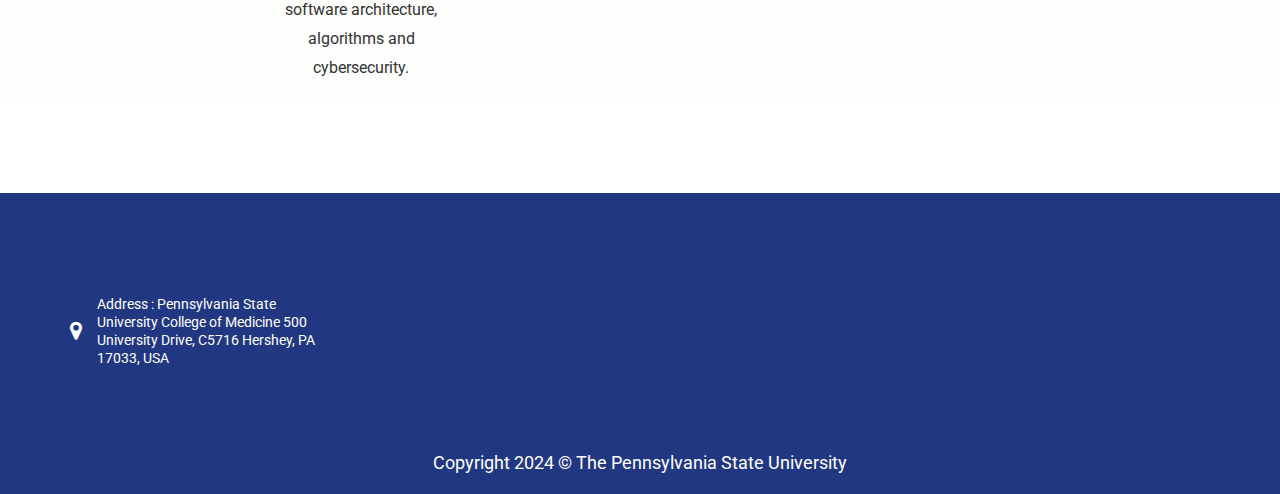
==== commit 71459a0b: "Changes in about" ====
--- a/about.html
+++ b/about.html
@@ -71,7 +71,7 @@
       color: #333;
    }
 
-   
+
    .team-container-penn .caption {
       max-width: 200px;
       margin-left: auto;
@@ -98,26 +98,20 @@
                   <h2>MEET THE <span class="blue_light">Team</span></h2>
                </div>
             </div>
-            <div class="team-container-penn" >
+           
+           
+
+      
+               
+            <div class="team-container">
                <div class="item">
                   <img src="/images/team/james.jfif" alt="Image 01" >
-                  <div class="caption"><span style="font-weight: bold">James Broach, PhD</span> Distinguished Professor and Chair, Department of Biochemistry and Molecular Biology </div>
+                  <div class="caption"><span style="font-weight: bold">James Broach, PhD <br></span> Distinguished Professor and Chair, Department of Biochemistry and Molecular Biology </div>
                </div>
                <div class="item" >
                   <img src="/images/team/lisa.jfif" alt="Image 02">
-                  <div class="caption"><span style="font-weight: bold">Lisa Schneper, PhD</span> Assistant Professor, Department of Biochemistry and Molecular Biology</div>
+                  <div class="caption"><span style="font-weight: bold">Lisa Schneper, PhD <br></span> Assistant Professor, Department of Biochemistry and Molecular Biology</div>
                </div>
-            </div>
-            <br>
-            <br>
-
-            <div class="col-md-12">
-               <div class="titlepage text_align_center">
-                  <h2>External  <span class="blue_light">Consultants</span></h2>
-               </div>
-            </div>
-               
-            <div class="team-container">
                <div class="item">
                   <img src="/images/team/ilias.jpg" alt="Image 1">
                   <div class="caption"><span style="font-weight: bold">Ilias Georgakopoulos-Soares, PhD <br> </span>Ilias is a Principal Investigator with years of experience on advanced bioinformatics research and managing strong academic teams. </div>
@@ -125,7 +119,18 @@
                <div class="item">
                   <img src="/images/team/giannis.jpg" alt="Image 2">
                   <div class="caption"><span style="font-weight: bold">Ioannis Mouratidis, MSc <br></span>Ioannis is a Machine Learning Engineer with a passion for algorithms. His main research interest is developing optimized pipelines for feature extraction and machine learning on large scale genomic data. </div>
+               </div>             
+            </div>
+
+            <br>
+            <div class="col-md-12">
+               <div class="titlepage text_align_center">
+                  <h2>External  <span class="blue_light">Consultants</span></h2>
                </div>
+            </div>
+            <br>
+
+            <div class="team-container-penn" >
                <div class="item">
                   <img src="/images/team/kimonas.jpg" alt="Image 3">
                   <div class="caption"><span style="font-weight: bold">Kimonas Provatas, MSc <br> </span>Kimon is an Electrical and Computer Engineer with a strong inclination towards software engineering , system design and cybersecurity. He has worked at IBM security expert labs and his reasearch interests cover software architecture, algorithms and cybersecurity. </div>
@@ -135,6 +140,7 @@
                   <div class="caption"><span style="font-weight: bold">Michalis Patsakis, MSc <br></span>Michalis is an Electrical and Computer Engineer with a robust background in theoretical computer science and software engineering, having previously contributed his expertise at IBM’s Data & AI department.</div>
                </div>
             </div>
+
       </div>
    </div>
    <!-- end about -->
